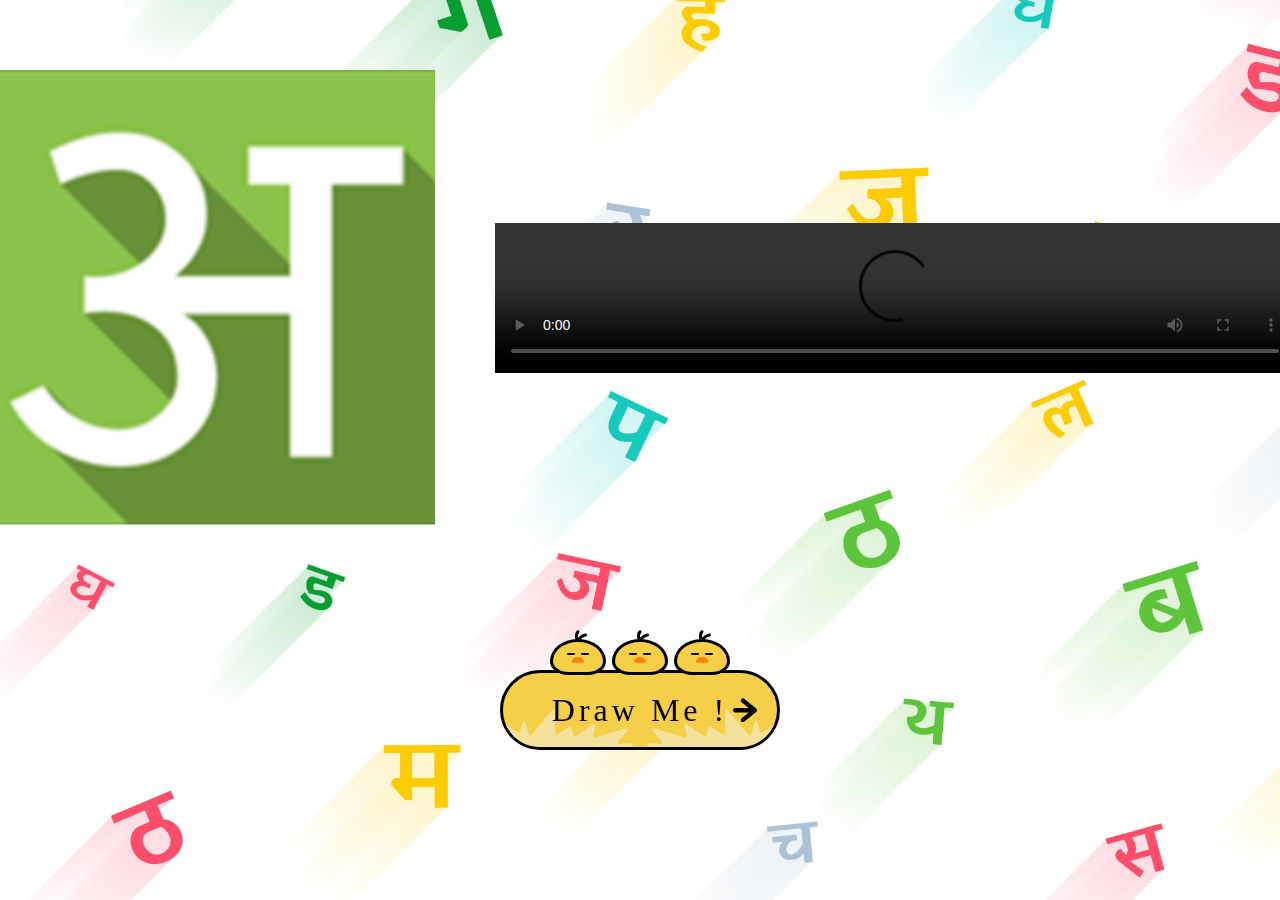
==== index.html @ 86ad3359 "Add files via upload" ====
<!DOCTYPE html>
<html lang="en">
<head>
    <meta charset="UTF-8">
    <meta name="viewport" content="width=device-width, initial-scale=1.0">
    <title>Document</title>
    <link rel="stylesheet" href="style2.css">
    
</head>
<body>
   
    <div class="row">
        <div class="container1" id="container1">
            <!-- <h2>Container 1: Image of Apple</h2> -->
            <img src="./image of a.png" alt="Apple Image" width="450">
        </div>
        <div class="container2" id="container2">
            <!-- <h2>Container 2: Video Pronunciation of Apple</h2> -->
            <video width="800" controls>
                <source src="./a se anar.mp4" type="video/mp4">
            </video>
        </div>
    </div>


    <!-- <button type="button">Draw Me !</button> -->
    <div class="container">

      <a href="./index.html" class="button button--piyo">
          <div class="button__wrapper">
              <span class="button__text">Draw Me !</span>
          </div>
          <div class="characterBox">
              <div class="character wakeup">
                  <div class="character__face"></div>
              </div>
              <div class="character wakeup">
                  <div class="character__face"></div>
              </div>
              <div class="character">
                  <div class="character__face"></div>
              </div>
          </div>
      </a>
  
      
  
  </div>
</body>
</html>
---- style2.css ----
body {
  margin: 0;
  padding: 0;
  display: flex;
  flex-direction: column;
  align-items: center;
  justify-content: center;
  height: 100vh;
  background-image:url(./hindi.jpg);
  background-size: cover;
}

.row {
  display: flex;
  justify-content: center;
  align-items: center;
}

.container1,
.container2 {
  margin: 10px;
  padding: 20px;
}

button {
  margin-top: 9rem;
  padding: 10px 20px;
  font-size: 16px;
}
/* *************************** */


.button--piyo{
  --main_color : #f4cf47 ;
  --sub_color1 : #f4e19c ;
  --sub_color2 : #ff8108 ;
  --base_color : #000 ;
  --border_radius1 : 60px 60px 40px 40px / 48px 48px 30px 30px ;
  --border_radius2 : 70px 70px 40px 40px / 48px 48px 30px 30px ;
  --border_radius3 : 40px 40px 40px 40px / 48px 48px 30px 30px ;
}
.button--hoo{
  --main_color : #4993ff ;
  --sub_color1 : #385082 ;
  --sub_color2 : #fff58f ;
  --sub_color3 : #fff ;
  --base_color : #FFF ;
  --border_radius1 : 50px 50px 50px 50px / 40px 40px 40px 40px ;
  --border_radius2 : 60px 60px 50px 50px / 40px 40px 40px 40px ;
  --border_radius3 : 40px 40px 50px 50px / 60px 60px 40px 40px ;
  --border_radius3 : 50px 50px 45px 45px / 40px 40px 60px 60px ;
}
.button--pen{
  --main_color : #4d4d4d ;
  --sub_color1 : #FFF ;
  --sub_color2 : #e9b800 ;
  --base_color : #e9b800 ;
  --border_radius1 : 60px 60px 40px 40px / 48px 48px 30px 30px ;
  --border_radius2 : 70px 70px 40px 40px / 48px 48px 30px 30px ;
  --border_radius3 : 40px 40px 40px 40px / 48px 48px 30px 30px ;
}
.button{
  position : relative ;
  display : flex ;
  justify-content : center ;
  align-items : center ;
  width : 280px ;
  height : 80px ;
  box-sizing : border-box ;
  text-decoration : none ;
  border : solid 3px #000 ;
  border-radius : 40px ;
  background : var(--main_color) ;
  font-family: 'Fredoka One', cursive;
}
.button::before{
  content : '' ;
  position : absolute ;
  z-index : 2 ;
  top : 0 ;
  right : 20px ;
  bottom : 0 ;
  margin : auto 0 ;
  width : 24px ;
  height : 24px ;
  background : var(--base_color) ; 
  transition : all ease .2s ;
}
.button__wrapper{
  display : flex ;
  justify-content : center ;
  align-items : center ;
  position : relative ;
  z-index : 1 ; 
  width : 100% ;
  height : 100% ;
  border-radius : 40px ;
  overflow : hidden ;
}
.button__wrapper::before,
.button__wrapper::after{
  transition : all .5s ease ;
}
.characterBox{
  position : absolute ;
  top : -54px ;
  left : 0 ;
  right : 0 ;
  margin : 0 auto ;
  display : flex ;
  justify-content : space-between ;
  align-items : flex-end ;
  width : 180px ;
  height : 56px ;
}
.button__text{
  position : relative ;
  z-index : 3 ;
  font-size : 32px ;
  letter-spacing : 4px ;
  color : var(--base_color) ;
  transition : all .3s ease ;
}
.character{
  position : relative ;
  width : 56px ;
  height : 36px ;
  box-sizing : border-box ;
  border : solid 3px #000 ;
  background : var(--main_color) ;
  border-radius : var(--border_radius1) ;
  animation : sleep 1s ease infinite alternate ;
}
.character::before{
  content : '' ;
  position : absolute ;
  top : -12px ;
  left : 22px ;
  width : 12px ;
  height : 12px ;
  background : #000 ;
  clip-path : path('M10.23,3.32c-3.54,.63-5.72,2.51-7.02,4.23-.33-1.58-.34-3.54,.93-5.12,.52-.65,.41-1.59-.24-2.11C3.24-.19,2.29-.08,1.77,.57c-3.82,4.77-.31,11.11-.13,11.42,0,0,0,0,0,0,0,0,0,0,0,0,0,0,0,0,0,0-.01-.02,2.49,.04,2.52,0,.1-.14,1.54-4.82,6.59-5.71,.82-.14,1.37-.92,1.22-1.74s-.94-1.36-1.75-1.21Z') ;
}
.character__face{
  position : absolute ;
  z-index : 2 ;
  top : 15px ;
  left : 0 ;
  right : 0 ;
  margin : 0 auto ;
  width : 12px ;
  height : 6px ;
  background : var(--sub_color2) ;
  border-radius : 50% 50% 50% 50% / 78% 78% 22% 22% ;
  transition : .2s ;
}
.character__face::before,
.character__face::after{
  content : '' ;
  position : absolute ;
  top : -4px ;
  width : 8px ;
  height : 2px ;
  border-radius : 4px ;
  background : #000 ;
}
.character__face::before{
  left : -5px ;
}
.character__face::after{
  right : -5px ;
}
.button--hoo .character__face::before,
.button--hoo .character__face::after{
  background : #fff ;
}
.button--hoo .charactor__face2{
  position : absolute ;
  z-index : 1 ;
  top : 8px ;
  left : 0 ;
  right : 0 ;
  margin : auto ;
  width : 14px ;
  height : 10px ;
  background : #385082 ;
  animation : face_hoo 1s ease infinite alternate ;
}
.button--hoo .charactor__face2::before,
.button--hoo .charactor__face2::after{
  content : '' ;
  position : absolute ;
  top : -1px ;
  width : 20px ;
  height : 10px ;
  box-sizing : border-box ;
  border-radius : 50% ;
  border : solid 3px #385082 ;
  background : #000 ;
}
.button--hoo .charactor__face2::before{
  left : -12px ;
}
.button--hoo .charactor__face2::after{
  right : -12px ;
}
.button--hoo .charactor__body{
  position : absolute ;
  bottom : 0 ;
  left : 0 ;
  right : 0 ;
  margin : 0 auto ;
  width : 0 ;
  height : 0 ;
  border-top : solid 2px #385082 ;
  border-left : solid 7px transparent ;
  border-right : solid 7px transparent ;
  border-bottom : solid 0 transparent ;
  animation : body_hoo 1s ease infinite alternate ;
}
.button--hoo .charactor__body::before,
.button--hoo .charactor__body::after{
  content : '' ;
  position : absolute ;
  top : -4px ;
  width : 0 ;
  height : 0 ;
  border-top : solid 2px #385082 ;
  border-left : solid 7px transparent ;
  border-right : solid 7px transparent ;
  border-bottom : solid 0 transparent ;
}
.button--hoo .charactor__body::before{
  left : -17px ;
}
.button--hoo .charactor__body::after{
  right : -17px ;
}

.button--pen .charactor__face2{
  position : absolute ;
  z-index : 1 ;
  bottom : 0 ;
  left : 0 ;
  right : 0 ;
  margin : auto ;
  width : 30px ;
  height : 10px ;
  border-radius : 50% ;
  background : #fff ;
  animation : face_pen 1s ease infinite alternate ;
}
.button--pen .charactor__face2::before,
.button--pen .charactor__face2::after{
  content : '' ;
  position : absolute ;
  top : -8px ;
  width : 17px ;
  height : 10px ;
  border-radius : 50% ;
  background : #fff ;
}
.button--pen .charactor__face2::before{
  left : -4px ;
}
.button--pen .charactor__face2::after{
  right : -4px ;
}

.button--piyo::before{
  clip-path : path('M24,12.02c0-1.09-.75-1.71-.81-1.77L11.17,.45c-.91-.74-2.21-.56-2.91,.42-.69,.97-.52,2.37,.39,3.11l7.12,5.81-13.7-.02h0C.93,9.77,0,10.76,0,11.99c0,1.23,.93,2.22,2.07,2.22l13.7,.02-7.13,5.78c-.91,.74-1.09,2.13-.4,3.11,.41,.58,1.03,.88,1.65,.88,.44,0,.88-.15,1.25-.45l12.04-9.76c.07-.06,.82-.67,.82-1.77Z') ;
}
.button--hoo::before{
  clip-path : path('M21.93,9.8h-3.33S11.5,.79,11.5,.79c-.74-.94-2.05-1.05-2.92-.26-.88,.79-.99,2.19-.25,3.13l4.84,6.13-11.09-.02C.95,9.73,0,10.76,0,11.99c0,1.23,.93,2.22,2.07,2.22l11.09,.02-4.86,6.12c-.74,.93-.63,2.33,.24,3.13,.39,.35,.87,.53,1.34,.53,.59,0,1.17-.27,1.58-.78l7.13-8.99h3.32s0,0,0,0c1.14,0,2.07-.99,2.07-2.22,0-1.23-.93-2.22-2.07-2.22Z') ;
}
.button--pen::before{
  clip-path : path('M23.36,10.63L6.18,.13c-.93-.57-1.85,.81-1.39,2.06l1.44,3.91c.3,.81,.01,1.81-.6,2.1L.72,10.58c-.96,.47-.96,2.37,0,2.83l4.91,2.38c.62,.3,.9,1.29,.6,2.1l-1.44,3.91c-.46,1.26,.46,2.63,1.39,2.06L23.36,13.37c.86-.53,.86-2.22,0-2.75Z') ;
}
.button--piyo .button__wrapper::before,
.button--piyo .button__wrapper::after{
  content : '' ;
  position : absolute ;
  bottom : 0 ;
  width : 130px ;
  height : 38px ;
  background : var(--sub_color1) ;
  clip-path : path('M13.77,37.35L.25,16.6c-.87-1.33,.69-2.91,2-2.02l12.67,8.59c.81,.55,1.91,.14,2.18-.81l2.62-9.33c.39-1.4,2.34-1.42,2.76-.02l3.6,11.99c.33,1.11,1.74,1.4,2.47,.52L49.38,.52c.87-1.04,2.53-.42,2.53,.95V23.7c0,1.13,1.2,1.83,2.16,1.26l12.75-7.51c.85-.5,1.94,0,2.13,.98l1.5,7.6c.2,1.03,1.37,1.51,2.22,.92l17.74-12.3c1.09-.75,2.52,.25,2.21,1.55l-2.44,10.2c-.26,1.09,.74,2.06,1.8,1.75l30.8-9.04c1.37-.4,2.42,1.26,1.49,2.36l-9.07,10.66c-.83,.98-.1,2.49,1.17,2.42l12.12-.68c1.6-.09,2.12,2.15,.65,2.8l-2.73,1.21c-.18,.08-.38,.12-.58,.12H14.97c-.48,0-.93-.25-1.2-.65Z') ;
}
.button--piyo .button__wrapper::before{
  left : 0 ;
}
.button--piyo .button__wrapper::after{
  right : 0 ;
  transform : rotateY(180deg) ;
}
.button--hoo .button__wrapper::before,
.button--hoo .button__wrapper::after{
  content : '' ;
  position : absolute ;
  width : 80px ;
  height : 100px ;
  background : var(--sub_color1) ;
  clip-path : path('M75.96,41.27l-42.76,11.17V0H0V100H33.2v-28.75l45.07-23.97c3.38-1.8,1.39-6.98-2.31-6.01Z') ;
}
.button--hoo .button__wrapper::before{
  left : 6px ;
  bottom : 0 ;
}
.button--hoo .button__wrapper::after{
  right : 8px ;
  bottom : -10px ;
  transform : rotateY(180deg) ;
}
.button--pen .button__wrapper::before,
.button--pen .button__wrapper::after{
  content : '' ;
  position : absolute ;
  width : 110px ;
  height : 60px ;
  background : var(--sub_color1) ;
  clip-path : path('M9.12,14.14L43.15,.5c1.61-.86,3.57-.59,4.9,.68l19.55,14.31c.42,.4,.76,.89,.99,1.42l3.45,13.09c.89,2.06,3.18,3.09,5.28,2.37l11.76-4.86c1.56-.54,3.29-.11,4.43,1.1l11.93,12.39c.48,.51,.84,1.12,1.03,1.8l3.35,11.62c.8,2.79-1.25,5.58-4.1,5.58H4.27c-2.71,0-4.73-2.54-4.18-5.24L6.92,17.11c.26-1.28,1.07-2.37,2.2-2.97Z') ;
}
.button--pen .button__wrapper::before{
  left : -16px ;
  bottom : -10px ;
}
.button--pen .button__wrapper::after{
  right : -8px ;
  bottom : -20px ;
  transform : rotateY(180deg) ;
}
.button:hover .button__wrapper::before{
  transform : translateX(-12px) ;
}
.button:hover .button__wrapper::after{
  transform : rotateY(180deg) translateX(-12px) ;
}
.button:hover .button__text{
  letter-spacing : 6px ;
}
.button:hover::before{
  right : 14px ;
}
.button:hover .wakeup{
  animation : wakeup .2s ease ;
  animation-fill-mode : forwards ;
}
.button:hover .wakeup .character__face{
  top : 20px ;
}
.button:hover .wakeup .character__face::before,
.button:hover .wakeup .character__face::after{
  animation : eye 5s linear infinite ;
}
.button:hover .wakeup:nth-child(2) .character__face::before,
.button:hover .wakeup:nth-child(2) .character__face::after{
  animation : eye_2 5s linear infinite ;
}
.button--hoo:hover .wakeup .charactor__face2::before,
.button--hoo:hover .wakeup .charactor__face2::after{
  height : 20px ;
}
.button--hoo:hover .wakeup .charactor__body{
  animation : body_hoo_wakeup .2s ease ;
  animation-fill-mode : forwards ;
  border-top : solid 6px #385082 ;
}
.button--hoo:hover .wakeup .charactor__body::before,
.button--hoo:hover .wakeup .charactor__body::after{
  top : -12px ;
  border-top : solid 5px #385082 ;
}
.button--pen:hover .wakeup .charactor__face2{
  animation : face_pen_wakeup .2s ease ;
  animation-fill-mode : forwards ;
}
.button--pen:hover .wakeup .charactor__face2::before,
.button--pen:hover .wakeup .charactor__face2::after{
  top : -12px ;
  height : 18px ;
}

@keyframes sleep{
  0%  {
      height : 36px ;
      border-radius : var(--border_radius1) ;
  }
  100%{
      height : 32px ;
      border-radius : var(--border_radius2) ;
  }
}
@keyframes wakeup{
  0%  {
      height : 32px ;
      border-radius : var(--border_radius2) ;
  }
  100%{
      height : 56px ;
      border-radius : var(--border_radius3) ;
  }
}
@keyframes eye {
  0%{
      top : -6px ;
      width : 6px ;
      height : 6px ;
  }
  30%{
      top : -6px ;
      width : 6px ;
      height : 6px ;
  }
  32%{
      top : -4px ;
      width : 8px ;
      height : 2px ;
  }
  34%{
      top : -6px ;
      width : 6px ;
      height : 6px ;
  }
  70%{
      top : -6px ;
      width : 6px ;
      height : 6px ;
  }
  72%{
      top : -4px ;
      width : 8px ;
      height : 2px ;
  }
  74%{
      top : -6px ;
      width : 6px ;
      height : 6px ;
  }
  76%{
      top : -4px ;
      width : 8px ;
      height : 2px ;
  }
  78%{
      top : -6px ;
      width : 6px ;
      height : 6px ;
  }
  100%{
      top : -6px ;
      width : 6px ;
      height : 6px ;
  }
}
@keyframes eye_2 {
  0%{
      top : -6px ;
      width : 6px ;
      height : 6px ;
  }
  10%{
      transform : translateX(0);
  }
  12%{
      transform : translateX(3px);
  }
  20%{
      top : -6px ;
      width : 6px ;
      height : 6px ;
  }
  22%{
      top : -4px ;
      width : 8px ;
      height : 2px ;
  }
  24%{
      top : -6px ;
      width : 6px ;
      height : 6px ;
  }
  25%{
      transform : translateX(3px);
  }
  27%{
      transform : translateX(0);
  }
  74%{
      top : -6px ;
      width : 6px ;
      height : 6px ;
      transform : translateX(0);
  }
  76%{
      top : -4px ;
      width : 8px ;
      height : 2px ;
      transform : translateX(3px);
  }
  78%{
      top : -6px ;
      width : 6px ;
      height : 6px ;
  }
  80%{
      top : -4px ;
      width : 8px ;
      height : 2px ;
  }
  82%{
      top : -6px ;
      width : 6px ;
      height : 6px ;
  }
  85%{
      transform : translateX(3px);
  }
  87%{
      transform : translateX(0);
  }
  100%{
      top : -6px ;
      width : 6px ;
      height : 6px ;
      transform : translateX(0);
  }
}
@keyframes body_hoo{
  0%  {
      bottom : 2px ;
  }
  100%{
      bottom : 0 ;
  }
}
@keyframes body_hoo_wakeup{
  0%  {
      bottom : 2px ;
  }
  100%{
      bottom : 6px ;
  }
}
@keyframes face_pen{
  0%  {
      height : 14px ;
  }
  100%{
      height : 10px ;
  }
}
@keyframes face_pen_wakeup{
  0%  {
      height : 14px ;
  }
  100%{
      height : 28px ;
  }
}







/* 本体と関係ないスタイル */
.container{
  width : 100% ;
  height : 300px ;
  display : flex ;
  flex-direction : column ;
  justify-content : center ;
  align-items : center ;
  
}
.button:not(:last-child){
  margin-bottom : 80px ;
}
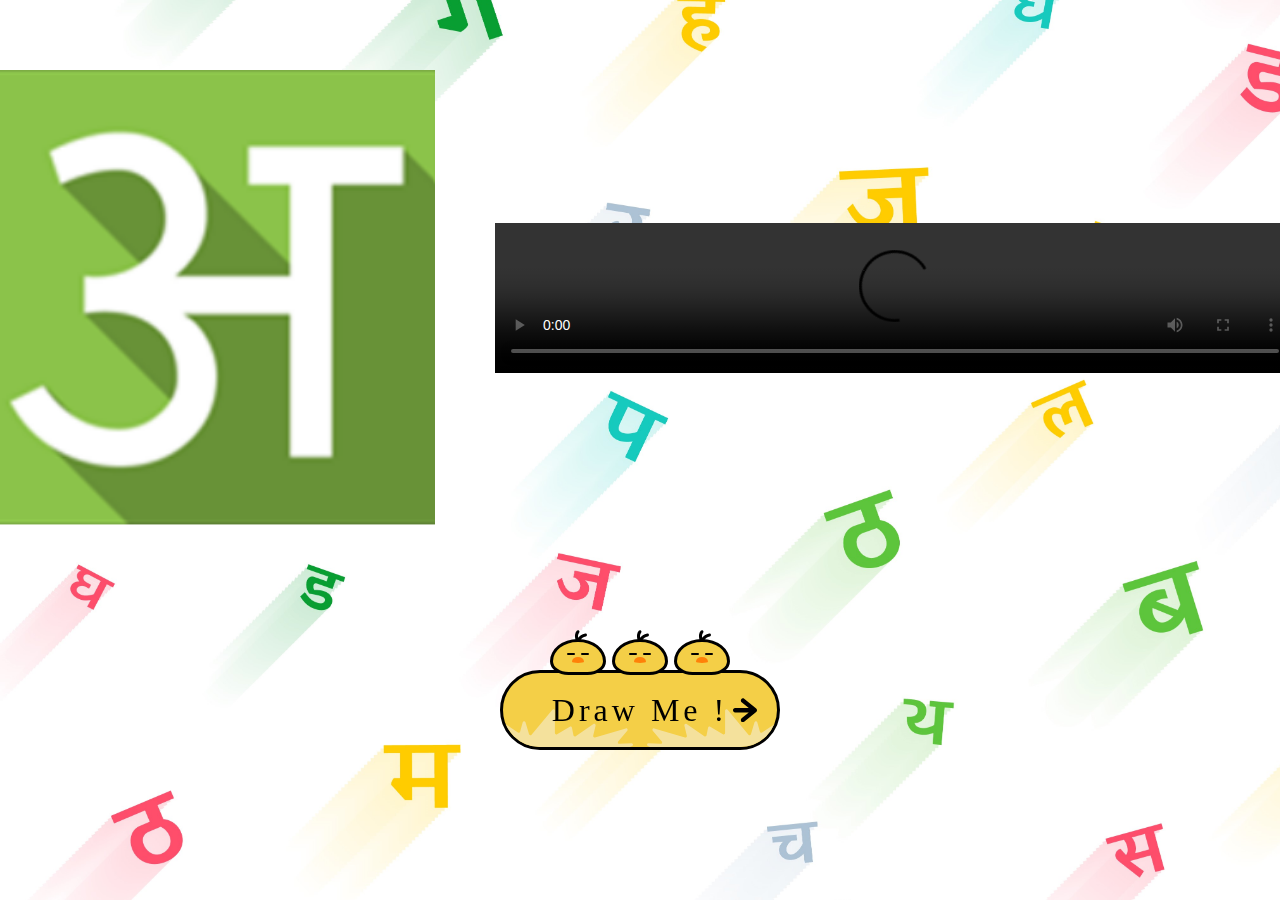
==== commit 582d6260: "Update index.html" ====
--- a/index.html
+++ b/index.html
@@ -26,7 +26,7 @@
     <!-- <button type="button">Draw Me !</button> -->
     <div class="container">
 
-      <a href="./index.html" class="button button--piyo">
+      <a href="./draw.html" class="button button--piyo">
           <div class="button__wrapper">
               <span class="button__text">Draw Me !</span>
           </div>
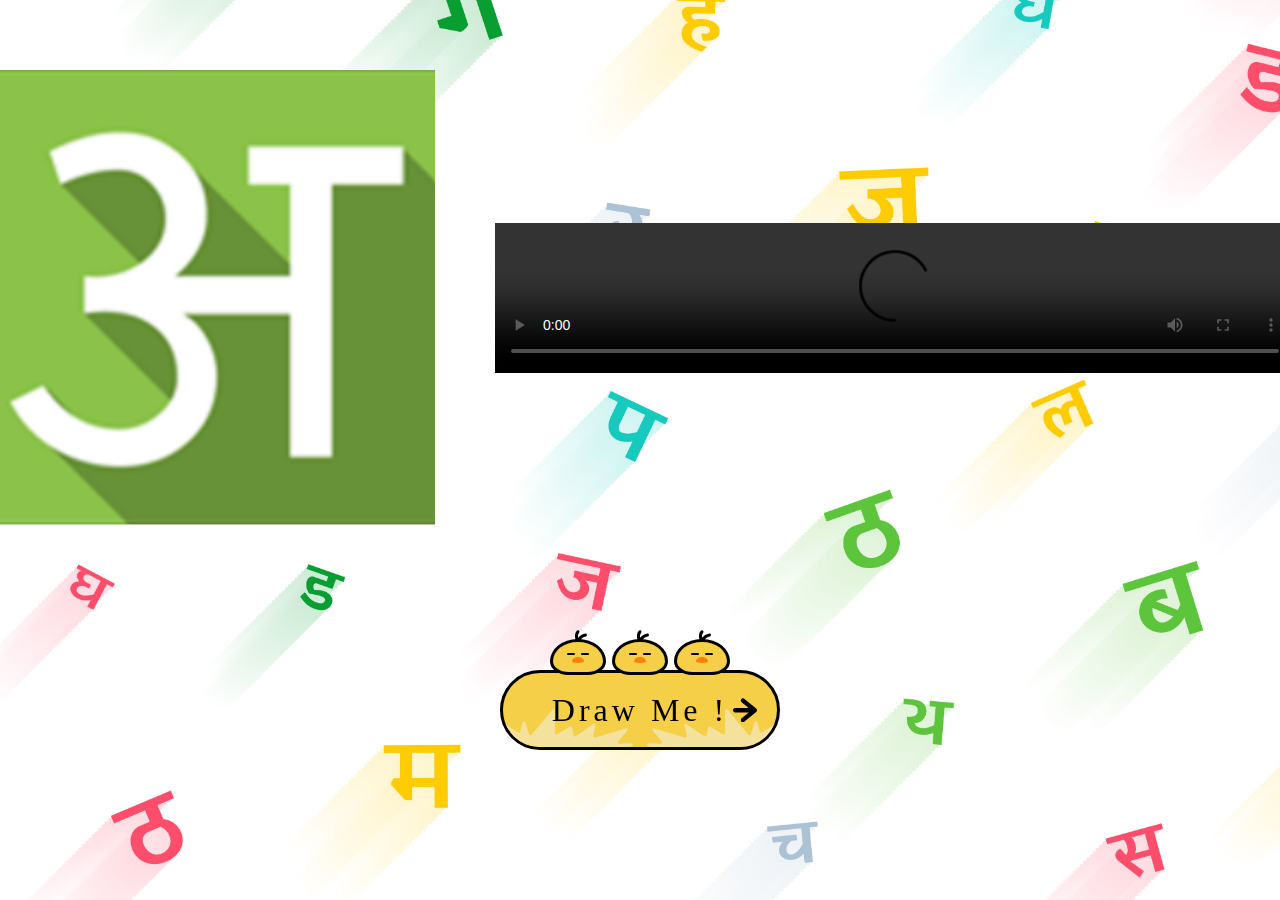
==== commit bd6a040f: "Update index.html" ====
--- a/index.html
+++ b/index.html
@@ -26,7 +26,7 @@
     <!-- <button type="button">Draw Me !</button> -->
     <div class="container">
 
-      <a href="./draw.html" class="button button--piyo">
+      <a  href="./draw.html" class="button button--piyo">
           <div class="button__wrapper">
               <span class="button__text">Draw Me !</span>
           </div>
